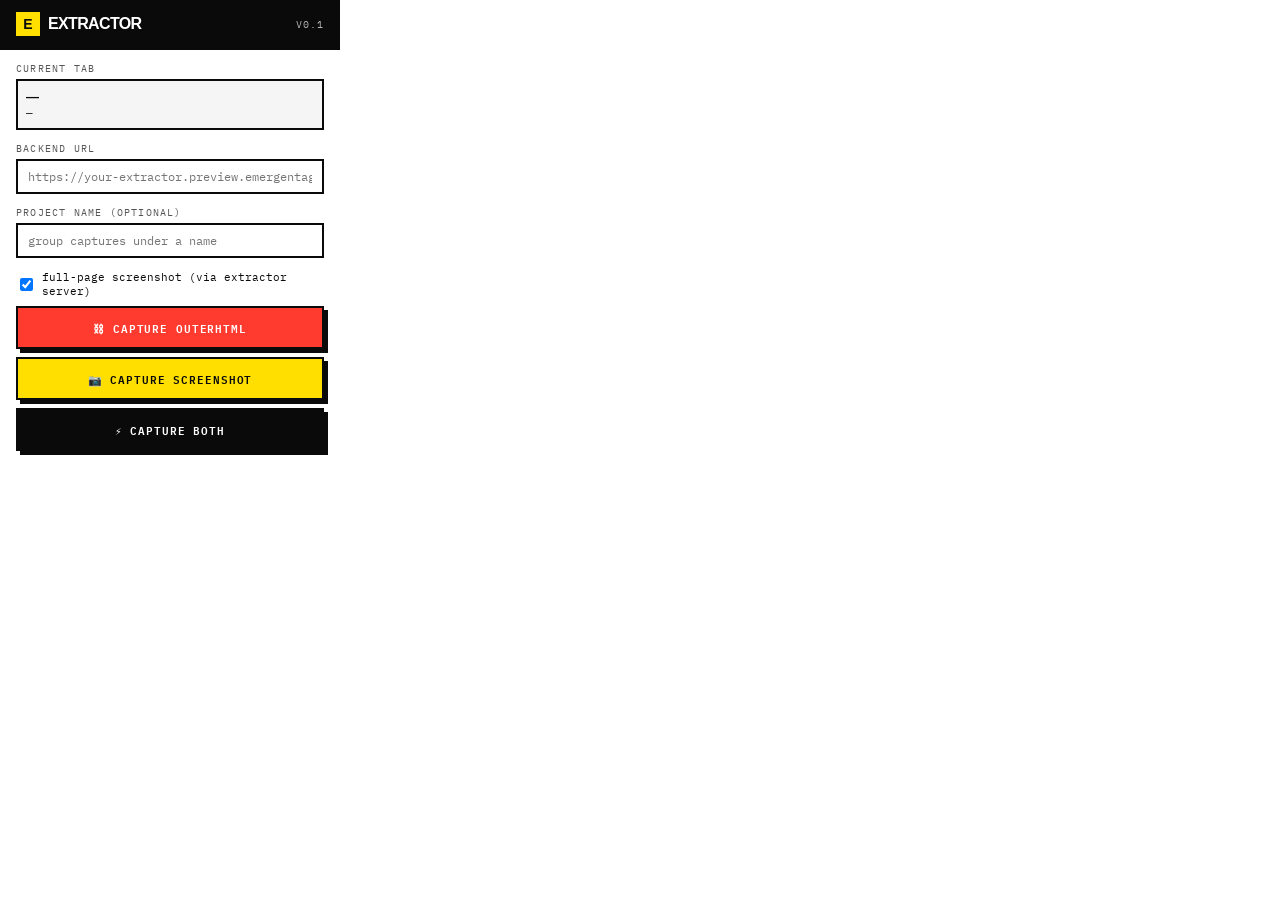
==== chrome-extension/popup.html @ 32fadfa1 "auto-commit for 661d4637-6736-4835-8a3f-55f9f352451c" ====
<!doctype html>
<html>
    <head>
        <meta charset="utf-8" />
        <title>Emergent Extractor</title>
        <style>
            @import url("https://api.fontshare.com/v2/css?f[]=cabinet-grotesk@800,500,700,900&display=swap");
            @import url("https://fonts.googleapis.com/css2?family=IBM+Plex+Mono:wght@400;500;600&display=swap");

            * {
                box-sizing: border-box;
            }

            body {
                margin: 0;
                width: 340px;
                padding: 16px;
                background: #fff;
                color: #0a0a0a;
                font-family: "IBM Plex Mono", monospace;
                font-size: 13px;
            }

            header {
                margin: -16px -16px 12px;
                padding: 12px 16px;
                background: #0a0a0a;
                color: #fff;
                border-bottom: 2px solid #0a0a0a;
                display: flex;
                align-items: center;
                gap: 8px;
            }
            header .logo {
                width: 24px;
                height: 24px;
                background: #ffdf00;
                display: grid;
                place-items: center;
                font-family: "Cabinet Grotesk", sans-serif;
                font-weight: 900;
                color: #0a0a0a;
                font-size: 14px;
                line-height: 1;
            }
            header h1 {
                font-family: "Cabinet Grotesk", sans-serif;
                font-weight: 900;
                font-size: 16px;
                margin: 0;
                letter-spacing: -0.04em;
            }
            header small {
                margin-left: auto;
                font-size: 10px;
                opacity: 0.7;
                text-transform: uppercase;
                letter-spacing: 0.1em;
            }

            .overline {
                text-transform: uppercase;
                letter-spacing: 0.12em;
                font-size: 10px;
                color: #555;
                margin-bottom: 4px;
            }

            label {
                display: block;
                margin-bottom: 12px;
            }

            input[type="text"] {
                width: 100%;
                border: 2px solid #0a0a0a;
                background: #fff;
                padding: 8px 10px;
                font-family: inherit;
                font-size: 12px;
                outline: none;
            }
            input[type="text"]:focus {
                border-color: #ff3b30;
            }

            .checkbox-row {
                display: flex;
                align-items: center;
                gap: 6px;
                margin-bottom: 8px;
                font-size: 11px;
            }

            .current {
                border: 2px solid #0a0a0a;
                padding: 8px;
                margin-bottom: 12px;
                background: #f5f5f5;
            }
            .current .url {
                font-size: 11px;
                word-break: break-all;
                color: #333;
            }
            .current .title {
                font-family: "Cabinet Grotesk", sans-serif;
                font-weight: 800;
                font-size: 13px;
                letter-spacing: -0.02em;
                margin-bottom: 2px;
            }

            button {
                width: 100%;
                border: 2px solid #0a0a0a;
                background: #0a0a0a;
                color: #fff;
                padding: 10px;
                font-family: inherit;
                font-size: 11px;
                font-weight: 600;
                text-transform: uppercase;
                letter-spacing: 0.08em;
                cursor: pointer;
                box-shadow: 4px 4px 0 0 #0a0a0a;
                transition:
                    transform 0.08s,
                    box-shadow 0.08s;
            }
            button:hover {
                transform: translate(-2px, -2px);
                box-shadow: 6px 6px 0 0 #0a0a0a;
            }
            button:active {
                transform: translate(0, 0);
                box-shadow: 2px 2px 0 0 #0a0a0a;
            }
            button:disabled {
                opacity: 0.4;
                cursor: not-allowed;
                box-shadow: 2px 2px 0 0 #0a0a0a;
            }
            button.primary {
                background: #ff3b30;
            }
            button.accent {
                background: #ffdf00;
                color: #0a0a0a;
            }
            button + button {
                margin-top: 8px;
            }

            .status {
                margin-top: 12px;
                padding: 8px;
                border: 2px solid #0a0a0a;
                font-size: 11px;
                display: none;
            }
            .status.ok {
                background: #ffdf00;
            }
            .status.error {
                background: #fff;
                border-color: #ff3b30;
                color: #ff3b30;
            }
            .status.loading {
                background: #0a0a0a;
                color: #fff;
            }
            .status a {
                color: inherit;
                text-decoration: underline;
            }

            .split {
                display: grid;
                grid-template-columns: 1fr 1fr;
                gap: 0;
            }
            .split button {
                width: auto;
                box-shadow: none;
            }
            .split button:first-child {
                border-right: 0;
            }
            .split button + button {
                margin-top: 0;
            }
        </style>
    </head>
    <body>
        <header>
            <div class="logo">E</div>
            <h1>EXTRACTOR</h1>
            <small>v0.1</small>
        </header>

        <div class="overline">current tab</div>
        <div class="current">
            <div class="title" id="tab-title">—</div>
            <div class="url" id="tab-url">—</div>
        </div>

        <label>
            <div class="overline">backend URL</div>
            <input
                type="text"
                id="backend-url"
                placeholder="https://your-extractor.preview.emergentagent.com"
            />
        </label>

        <label>
            <div class="overline">project name (optional)</div>
            <input
                type="text"
                id="project-name"
                placeholder="group captures under a name"
            />
        </label>

        <div class="checkbox-row">
            <input type="checkbox" id="full-page" checked />
            <label for="full-page" style="margin: 0">full-page screenshot (via extractor server)</label>
        </div>

        <button id="capture-html" class="primary">⛓ capture outerHTML</button>
        <button id="capture-shot" class="accent">📷 capture screenshot</button>
        <button id="capture-both">⚡ capture both</button>

        <div id="status" class="status"></div>

        <script src="popup.js"></script>
    </body>
</html>
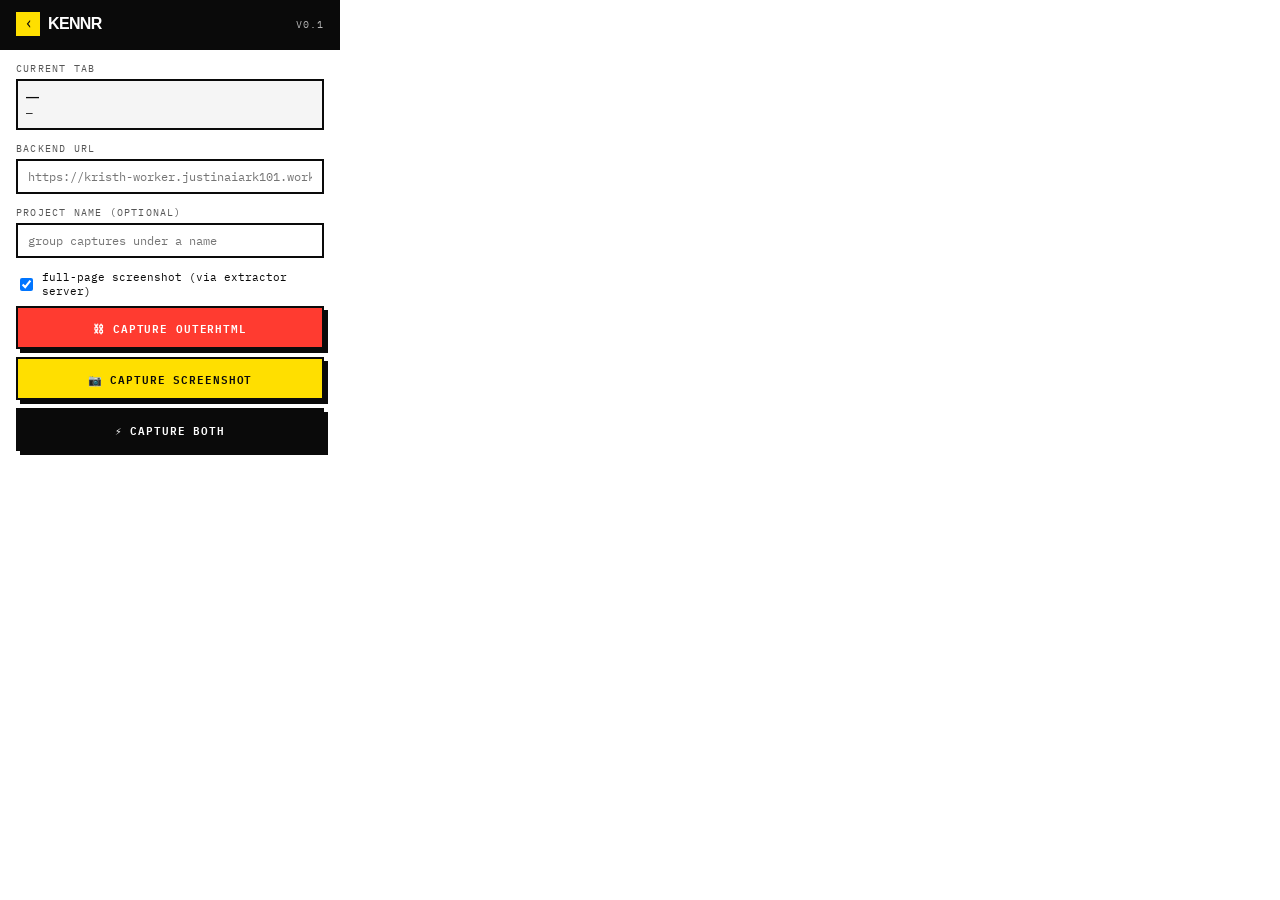
==== commit 39fb7921: "feat: rebrand popup + add Edge store submission assets - popup.html: Kennr / ᚲ rune replaces Emergen" ====
--- a/chrome-extension/popup.html
+++ b/chrome-extension/popup.html
@@ -2,7 +2,7 @@
 <html>
     <head>
         <meta charset="utf-8" />
-        <title>Emergent Extractor</title>
+        <title>Kennr</title>
         <style>
             @import url("https://api.fontshare.com/v2/css?f[]=cabinet-grotesk@800,500,700,900&display=swap");
             @import url("https://fonts.googleapis.com/css2?family=IBM+Plex+Mono:wght@400;500;600&display=swap");
@@ -195,8 +195,8 @@
     </head>
     <body>
         <header>
-            <div class="logo">E</div>
-            <h1>EXTRACTOR</h1>
+            <div class="logo">ᚲ</div>
+            <h1>KENNR</h1>
             <small>v0.1</small>
         </header>
 
@@ -211,7 +211,7 @@
             <input
                 type="text"
                 id="backend-url"
-                placeholder="https://your-extractor.preview.emergentagent.com"
+                placeholder="https://kristh-worker.justinaiark101.workers.dev"
             />
         </label>
 
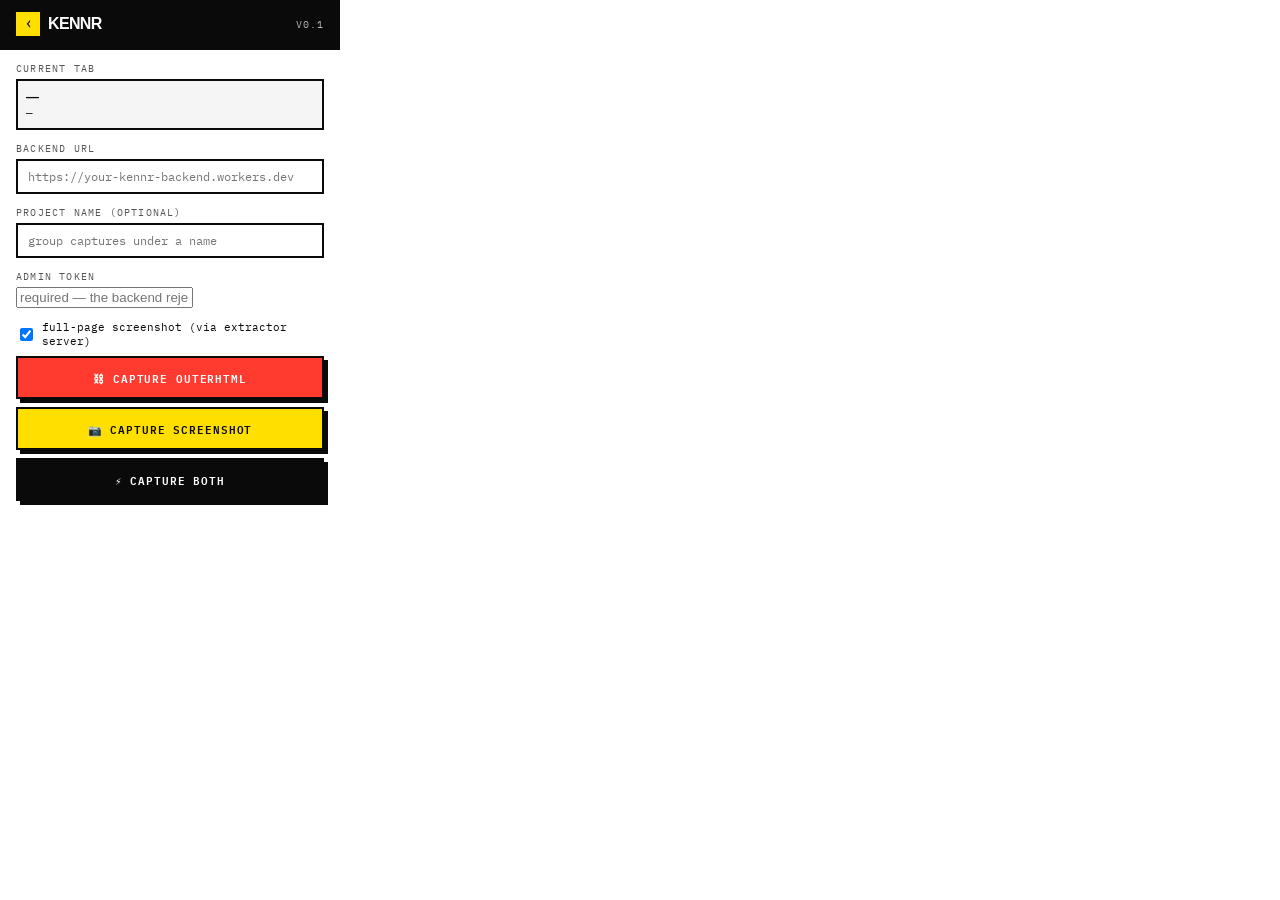
==== commit 54f0f168: "feat: send x-admin-token header to match the backend's new auth gate kennr-worker now requires this " ====
--- a/chrome-extension/popup.html
+++ b/chrome-extension/popup.html
@@ -211,7 +211,7 @@
             <input
                 type="text"
                 id="backend-url"
-                placeholder="https://kristh-worker.justinaiark101.workers.dev"
+                placeholder="https://your-kennr-backend.workers.dev"
             />
         </label>
 
@@ -224,6 +224,15 @@
             />
         </label>
 
+        <label>
+            <div class="overline">admin token</div>
+            <input
+                type="password"
+                id="admin-token"
+                placeholder="required — the backend rejects requests without it"
+            />
+        </label>
+
         <div class="checkbox-row">
             <input type="checkbox" id="full-page" checked />
             <label for="full-page" style="margin: 0">full-page screenshot (via extractor server)</label>
